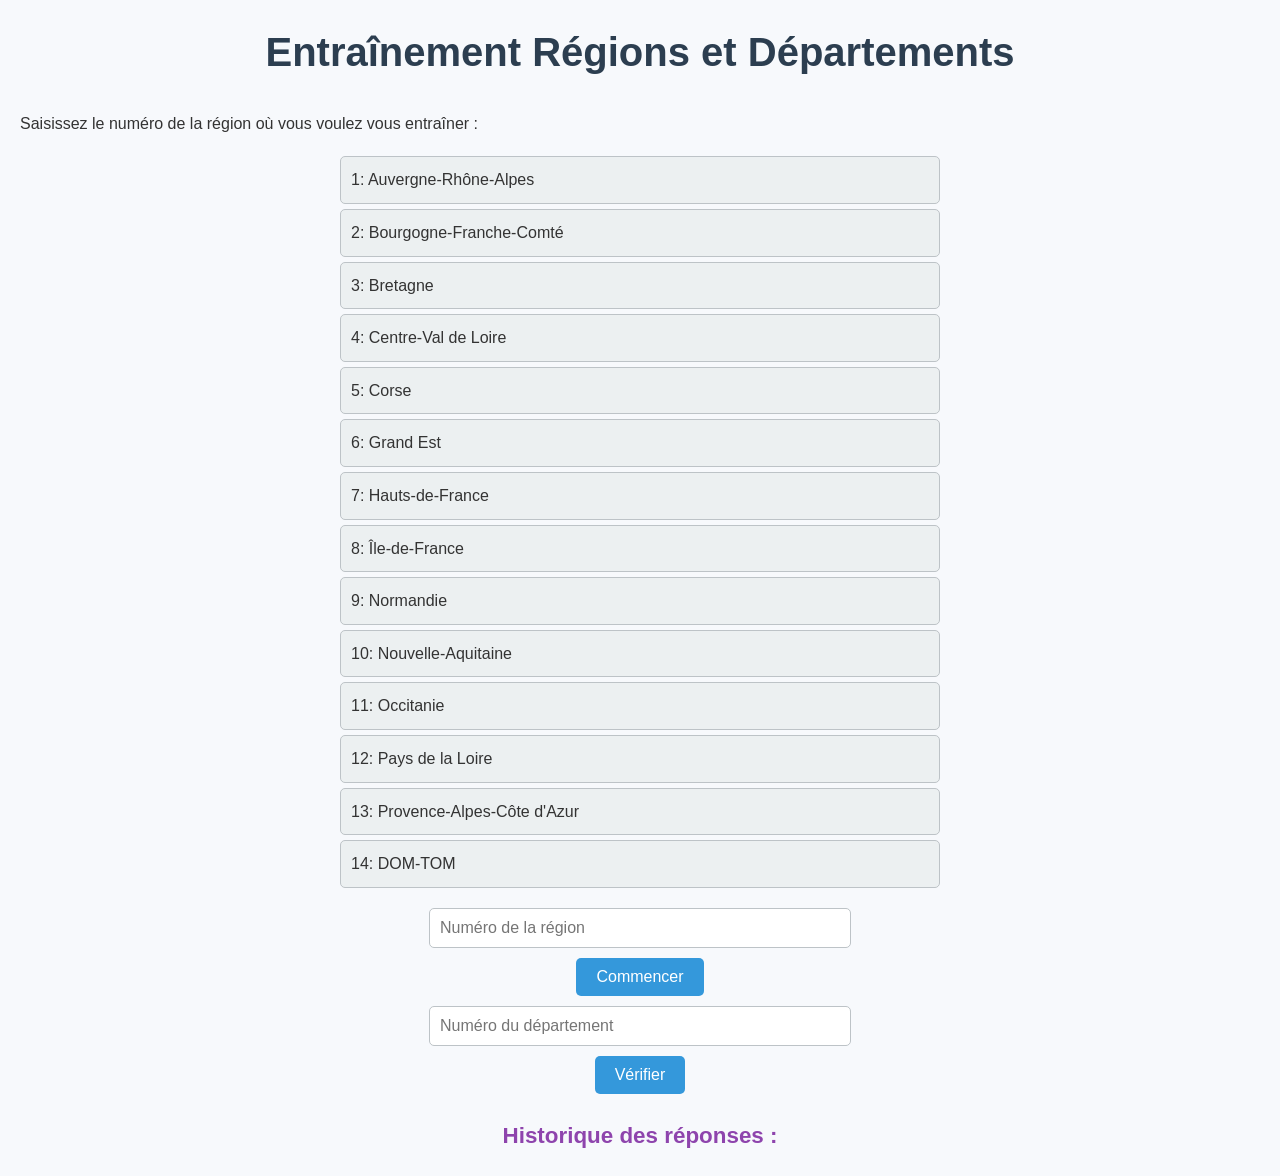
==== index.html @ 10f28314 "Rename GomiGame.html to index.html" ====
<!DOCTYPE html>
<html lang="fr">
<head>

	<link rel="stylesheet" href="GomiGame.css">

    <meta charset="UTF-8">
    <meta name="viewport" content="width=device-width, initial-scale=1.0">
    <title>Entraînement Régions et Départements</title>
    <script>
        const regions = {
            1: { name: "Auvergne-Rhône-Alpes", departments: { 1: "Ain", 3: "Allier", 7: "Ardèche", 15: "Cantal", 26: "Drôme", 38: "Isère", 42: "Loire", 43: "Haute-Loire", 63: "Puy-de-Dôme", 69: "Rhône", 73: "Savoie", 74: "Haute-Savoie" } },
            2: { name: "Bourgogne-Franche-Comté", departments: { 21: "Côte-d'Or", 25: "Doubs", 39: "Jura", 58: "Nièvre", 70: "Haute-Saône", 71: "Saône-et-Loire", 89: "Yonne", 90: "Territoire de Belfort" } },
            3: { name: "Bretagne", departments: { 22: "Côtes-d'Armor", 29: "Finistère", 35: "Ille-et-Vilaine", 56: "Morbihan" } },
            4: { name: "Centre-Val de Loire", departments: { 18: "Cher", 28: "Eure-et-Loir", 36: "Indre", 37: "Indre-et-Loire", 41: "Loir-et-Cher", 45: "Loiret" } },
            5: { name: "Corse", departments: { "2A": "Corse-du-Sud", "2B": "Haute-Corse" } },
            6: { name: "Grand Est", departments: { 8: "Ardennes", 10: "Aube", 51: "Marne", 52: "Haute-Marne", 54: "Meurthe-et-Moselle", 55: "Meuse", 57: "Moselle", 67: "Bas-Rhin", 68: "Haut-Rhin", 88: "Vosges" } },
            7: { name: "Hauts-de-France", departments: { 2: "Aisne", 59: "Nord", 60: "Oise", 62: "Pas-de-Calais", 80: "Somme" } },
            8: { name: "Île-de-France", departments: { 75: "Paris", 77: "Seine-et-Marne", 78: "Yvelines", 91: "Essonne", 92: "Hauts-de-Seine", 93: "Seine-Saint-Denis", 94: "Val-de-Marne", 95: "Val-d'Oise" } },
            9: { name: "Normandie", departments: { 14: "Calvados", 27: "Eure", 50: "Manche", 61: "Orne", 76: "Seine-Maritime" } },
            10: { name: "Nouvelle-Aquitaine", departments: { 16: "Charente", 17: "Charente-Maritime", 19: "Corrèze", 23: "Creuse", 24: "Dordogne", 33: "Gironde", 40: "Landes", 47: "Lot-et-Garonne", 64: "Pyrénées-Atlantiques", 79: "Deux-Sèvres", 86: "Vienne", 87: "Haute-Vienne" } },
            11: { name: "Occitanie", departments: { 9: "Ariège", 11: "Aude", 12: "Aveyron", 30: "Gard", 31: "Haute-Garonne", 32: "Gers", 34: "Hérault", 46: "Lot", 48: "Lozère", 65: "Hautes-Pyrénées", 66: "Pyrénées-Orientales", 81: "Tarn", 82: "Tarn-et-Garonne" } },
            12: { name: "Pays de la Loire", departments: { 44: "Loire-Atlantique", 49: "Maine-et-Loire", 53: "Mayenne", 72: "Sarthe", 85: "Vendée" } },
            13: { name: "Provence-Alpes-Côte d'Azur", departments: { 4: "Alpes-de-Haute-Provence", 5: "Hautes-Alpes", 6: "Alpes-Maritimes", 13: "Bouches-du-Rhône", 83: "Var", 84: "Vaucluse" } },
            14: { name: "DOM-TOM", departments: { 971: "Guadeloupe", 972: "Martinique", 973: "Guyane", 974: "La Réunion", 976: "Mayotte" } }
        };

        let chosenRegion = null;
        let remainingDepartments = [];
        let score = 0;
        let totalDepartments = 0;

        function chooseRegion() {
            const regionNumber = parseInt(document.getElementById("regionInput").value);
            if (regions[regionNumber]) {
                chosenRegion = regions[regionNumber];
                remainingDepartments = Object.entries(chosenRegion.departments);
                score = 0;
                totalDepartments = remainingDepartments.length;
                document.getElementById("output").innerText = `Vous avez choisi la région : ${chosenRegion.name}`;
                document.getElementById("score").innerText = `Score : ${score}/${totalDepartments}`;
                document.getElementById("answerInput").value = "";
                nextDepartment();
            } else {
                alert("Veuillez entrer un numéro de région valide.");
            }
        }

        function nextDepartment() {
            if (remainingDepartments.length === 0) {
                document.getElementById("output").innerText += `\nPartie terminée ! Votre score : ${score}/${totalDepartments}`;
                document.getElementById("question").innerText = "Voulez-vous essayer une autre région ? Saisissez son numéro ci-dessus.";
                return;
            }

            const randomIndex = Math.floor(Math.random() * remainingDepartments.length);
            const [departmentNumber, departmentName] = remainingDepartments[randomIndex];
            document.getElementById("question").innerText = `Quel est le numéro du département : ${departmentName} ?`;

            document.getElementById("checkButton").onclick = function () {
                checkAnswer(departmentNumber, departmentName, randomIndex);
            };
        }

        function checkAnswer(departmentNumber, departmentName, index) {
    const userAnswer = document.getElementById("answerInput").value;
    const resultDisplay = document.getElementById("result");

    const isCorrect = userAnswer == departmentNumber;
    if (isCorrect) {
        resultDisplay.innerText = `Bravo ! ${departmentName} (${departmentNumber}) est correct.`;
        resultDisplay.style.color = "green";
        score++;
    } else {
        resultDisplay.innerText = `Faux ! La bonne réponse était : ${departmentNumber} (${departmentName}).`;
        resultDisplay.style.color = "red";
    }

    // Mettre à jour l'historique
    updateHistory(departmentName, userAnswer, departmentNumber, isCorrect);

    document.getElementById("score").innerText = `Score : ${score}/${totalDepartments}`;
    remainingDepartments.splice(index, 1);
    document.getElementById("answerInput").value = "";
    nextDepartment();
}

function updateHistory(departmentName, userAnswer, departmentNumber, isCorrect) {
    const historyList = document.getElementById("history");
    const historyItem = document.createElement("li");
    historyItem.style.color = isCorrect ? "green" : "red";
    historyItem.textContent = isCorrect
        ? `✅ ${departmentName} (${departmentNumber}) - Correct`
        : `❌ ${departmentName} (${userAnswer || "Aucune réponse"}), Réponse attendue : ${departmentNumber}`;
    historyList.appendChild(historyItem);
}

    </script>
</head>
<body>
    <h1>Entraînement Régions et Départements</h1>
    <p>Saisissez le numéro de la région où vous voulez vous entraîner :</p>
    <ul>
        <li>1: Auvergne-Rhône-Alpes</li>
        <li>2: Bourgogne-Franche-Comté</li>
        <li>3: Bretagne</li>
        <li>4: Centre-Val de Loire</li>
        <li>5: Corse</li>
        <li>6: Grand Est</li>
        <li>7: Hauts-de-France</li>
        <li>8: Île-de-France</li>
        <li>9: Normandie</li>
        <li>10: Nouvelle-Aquitaine</li>
        <li>11: Occitanie</li>
        <li>12: Pays de la Loire</li>
        <li>13: Provence-Alpes-Côte d'Azur</li>
        <li>14: DOM-TOM</li>
    </ul>
    <input type="text" id="regionInput" placeholder="Numéro de la région">
    <button onclick="chooseRegion()">Commencer</button>

    <h2 id="output"></h2>
    <p id="question"></p>
    <input type="text" id="answerInput" placeholder="Numéro du département">
    <button id="checkButton">Vérifier</button>
    <p id="result"></p>
    <h3 id="score"></h3>

	<h3>Historique des réponses :</h3>
	<ul id="history"></ul>

</body>
</html>
---- GomiGame.css ----
/* Général */
body {
    font-family: Arial, sans-serif;
    background-color: #f7f9fc;
    margin: 0;
    padding: 0 20px;
    color: #333;
    line-height: 1.6;
}

/* Titres */
h1, h2, h3 {
    text-align: center;
    color: #2c3e50;
}

h1 {
    margin-top: 20px;
    font-size: 2.5em;
}

h2 {
    margin-top: 10px;
    font-size: 1.8em;
    color: #2980b9;
}

h3 {
    margin-top: 20px;
    font-size: 1.4em;
    color: #8e44ad;
}

/* Liste des régions */
ul {
    max-width: 600px;
    margin: 20px auto;
    padding: 0;
    list-style-type: none;
}

ul li {
    background: #ecf0f1;
    margin: 5px 0;
    padding: 10px;
    border-radius: 5px;
    border: 1px solid #bdc3c7;
    transition: background 0.3s ease;
}

ul li:hover {
    background: #dff9fb;
}

/* Formulaire */
input[type="text"] {
    width: 100%;
    max-width: 400px;
    padding: 10px;
    margin: 10px auto;
    display: block;
    border: 1px solid #bdc3c7;
    border-radius: 5px;
    font-size: 1em;
}

button {
    display: block;
    margin: 10px auto;
    padding: 10px 20px;
    background-color: #3498db;
    color: white;
    border: none;
    border-radius: 5px;
    font-size: 1em;
    cursor: pointer;
    transition: background 0.3s ease;
}

button:hover {
    background-color: #2980b9;
}

/* Messages et résultats */
#output, #question, #result {
    text-align: center;
    margin: 10px auto;
    font-size: 1.2em;
}

#result {
    font-weight: bold;
}

#result.green {
    color: green;
}

#result.red {
    color: red;
}

/* Historique */
#history {
    max-width: 600px;
    margin: 20px auto;
    padding: 0;
    list-style-type: none;
}

#history li {
    margin: 5px 0;
    padding: 10px;
    border-radius: 5px;
    font-size: 0.9em;
    font-weight: bold;
    display: flex;
    justify-content: space-between;
}

#history li.green {
    background-color: #d4efdf;
    color: #145a32;
}

#history li.red {
    background-color: #f5b7b1;
    color: #641e16;
}

/* Score */
#score {
    text-align: center;
    font-size: 1.5em;
    font-weight: bold;
    color: #27ae60;
}
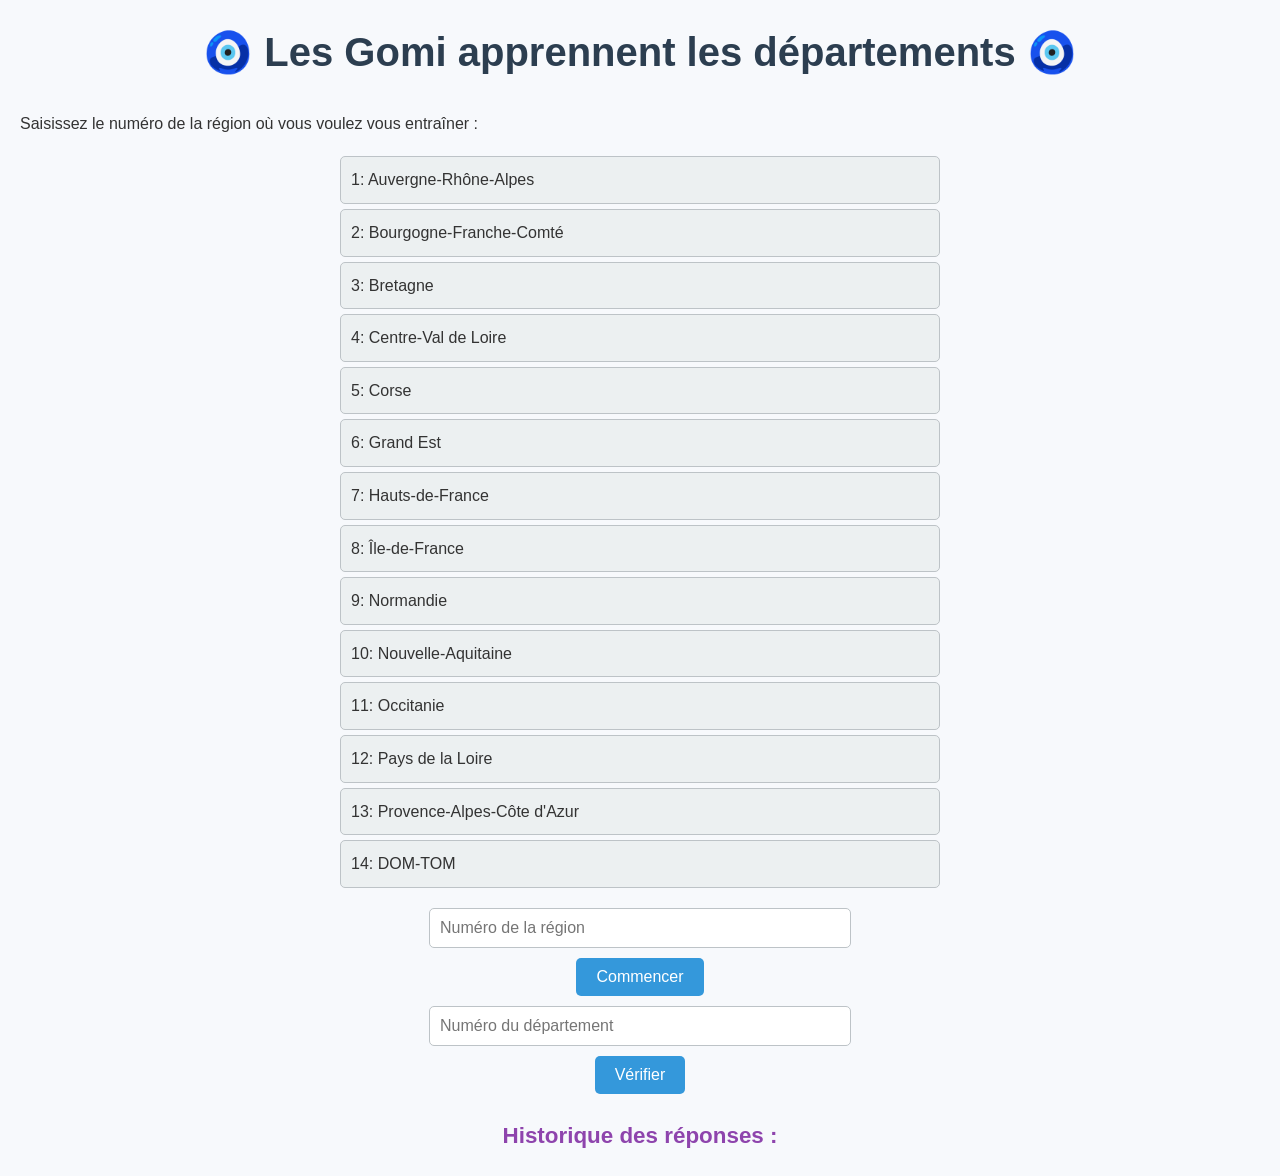
==== commit 3de25b95: "Update index.html" ====
--- a/index.html
+++ b/index.html
@@ -6,7 +6,7 @@
 
     <meta charset="UTF-8">
     <meta name="viewport" content="width=device-width, initial-scale=1.0">
-    <title>Entraînement Régions et Départements</title>
+    <title>Les Gomi apprennent les départements</title>
     <script>
         const regions = {
             1: { name: "Auvergne-Rhône-Alpes", departments: { 1: "Ain", 3: "Allier", 7: "Ardèche", 15: "Cantal", 26: "Drôme", 38: "Isère", 42: "Loire", 43: "Haute-Loire", 63: "Puy-de-Dôme", 69: "Rhône", 73: "Savoie", 74: "Haute-Savoie" } },
@@ -98,7 +98,7 @@
     </script>
 </head>
 <body>
-    <h1>Entraînement Régions et Départements</h1>
+    <h1>🧿 Les Gomi apprennent les départements 🧿</h1>
     <p>Saisissez le numéro de la région où vous voulez vous entraîner :</p>
     <ul>
         <li>1: Auvergne-Rhône-Alpes</li>
